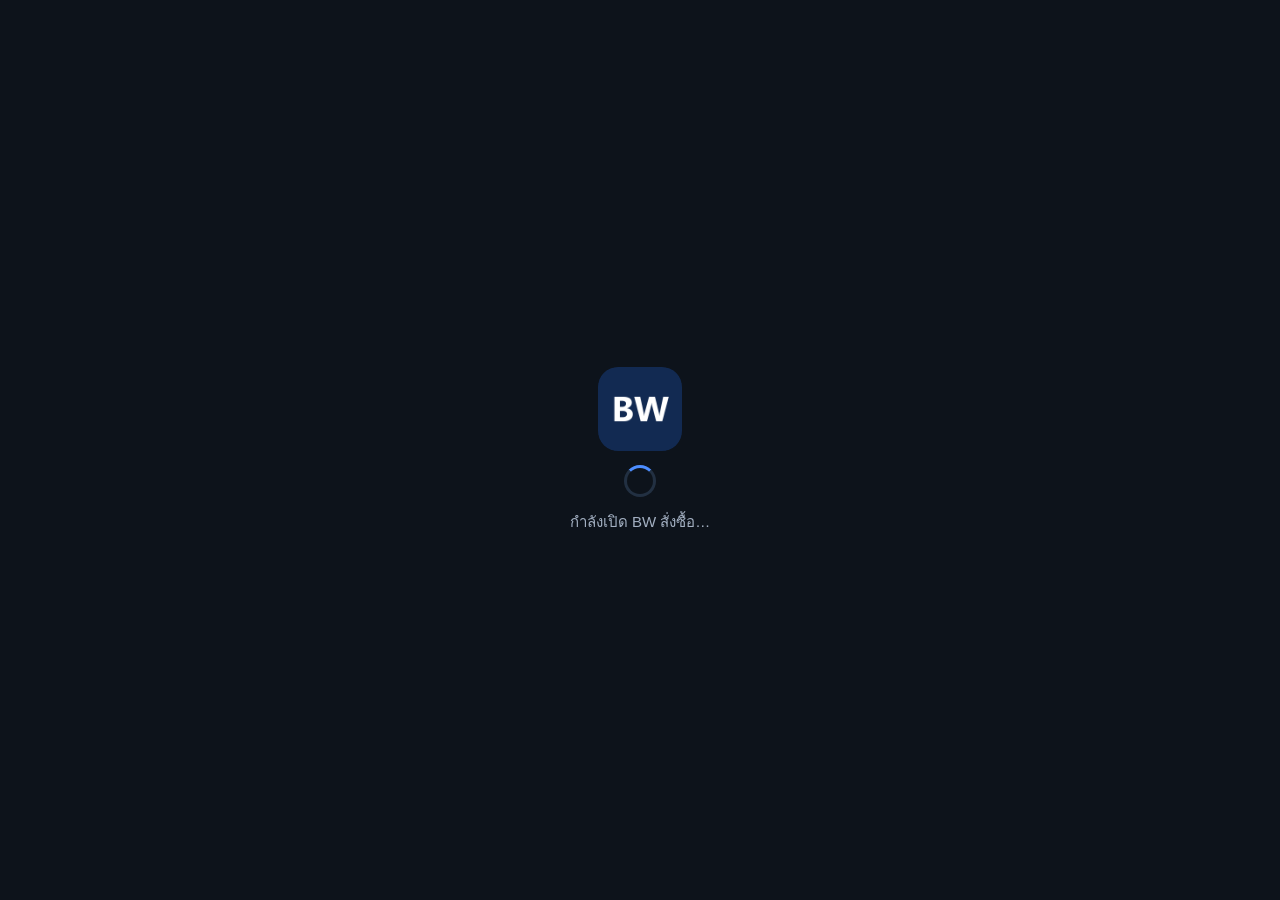
==== buyer/index.html @ 688c0dc3 "แอปมือถือ BW (PWA): BW Dashboard + BW สั่งซื้อ Co-Authored-By: Claude Opus 5.5 <noreply@anthropic.co" ====
<!doctype html>
<html lang="th">
<head>
<meta charset="utf-8">
<meta name="viewport" content="width=device-width, initial-scale=1, viewport-fit=cover">
<title>BW สั่งซื้อ</title>
<link rel="manifest" href="manifest.json">
<link rel="icon" href="../icons/bw-192.png">
<link rel="apple-touch-icon" href="../icons/apple-touch-icon.png">
<meta name="theme-color" content="#0d131b">
<meta name="apple-mobile-web-app-capable" content="yes">
<meta name="mobile-web-app-capable" content="yes">
<meta name="apple-mobile-web-app-status-bar-style" content="black-translucent">
<meta name="apple-mobile-web-app-title" content="BW สั่งซื้อ">
<link rel="stylesheet" href="../style.css">
</head>
<body data-app="buyer" data-exec="https://script.google.com/macros/s/AKfycbz_5lJUN9ZS9lodbNqP8ZYwVwFBTx_VsQAckvVoEcAFslMdAYuz4GppqUFwPTUTH50/exec">
<iframe id="f" title="BW สั่งซื้อ" allow="clipboard-write"></iframe>
<div class="cover" id="wait"><img src="../icons/bw-192.png" alt=""><div class="spin"></div><p>กำลังเปิด BW สั่งซื้อ…</p></div>
<div class="cover" id="fb"><img src="../icons/bw-192.png" alt="">
  <p>มือถือเครื่องนี้เปิดแบบในแอปไม่ได้ (ต้องล็อกอิน Google)<br>กดปุ่มด้านล่างเพื่อเปิดหน้าเต็ม — ครั้งหน้าจะเปิดแบบนี้ให้เอง</p>
  <a id="go" href="#">เปิด BW สั่งซื้อ</a></div>
<script src="../app.js"></script>
</body>
</html>
---- style.css ----
:root { --bg:#0d131b; --card:#151e29; --line:#223042; --ink:#e8eef6; --ink2:#a3b0c2; --navy:#122a52; --acc:#4c8dff; }
html, body { margin:0; height:100%; background:var(--bg); color:var(--ink); font:15px/1.5 "Sarabun","Noto Sans Thai",-apple-system,"Segoe UI",Roboto,sans-serif; }
iframe { position:fixed; inset:0; width:100%; height:100%; border:0; background:var(--bg);
  padding:env(safe-area-inset-top) env(safe-area-inset-right) 0 env(safe-area-inset-left); box-sizing:border-box; }
.cover { position:fixed; inset:0; display:flex; flex-direction:column; align-items:center; justify-content:center; gap:14px; padding:24px; text-align:center; background:var(--bg); }
.cover img { width:84px; height:84px; border-radius:20px; }
.cover p { margin:0; color:var(--ink2); max-width:320px; }
.spin { width:26px; height:26px; border:3px solid var(--line); border-top-color:var(--acc); border-radius:50%; animation:r 0.9s linear infinite; }
@keyframes r { to { transform:rotate(360deg); } }
#go { display:inline-block; padding:14px 26px; border-radius:14px; background:var(--acc); color:#fff; font-weight:700; text-decoration:none; font-size:17px; }
#fb { display:none; }
body.ready #wait, body.fallback #wait { display:none; }
body.fallback #fb { display:flex; }
body.fallback iframe { visibility:hidden; }
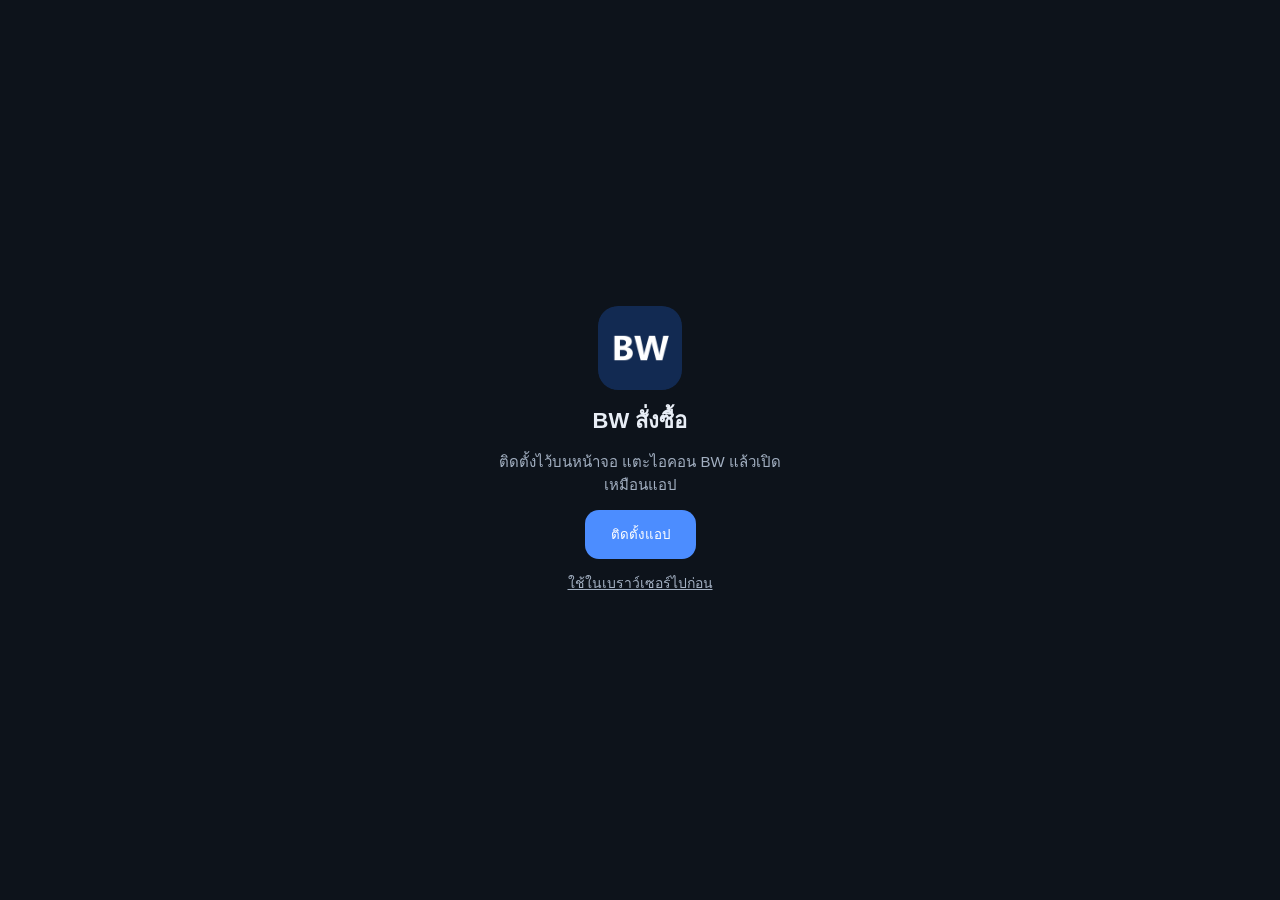
==== commit 567fc5e8: "หน้า ติดตั้งแอป เมื่อเปิดในเบราว์เซอร์ · จำการเปิดแบบเต็มเฉพาะในแอปที่ติดตั้ง · service worker ส่งต่" ====
--- a/buyer/index.html
+++ b/buyer/index.html
@@ -20,6 +20,12 @@
 <div class="cover" id="fb"><img src="../icons/bw-192.png" alt="">
   <p>มือถือเครื่องนี้เปิดแบบในแอปไม่ได้ (ต้องล็อกอิน Google)<br>กดปุ่มด้านล่างเพื่อเปิดหน้าเต็ม — ครั้งหน้าจะเปิดแบบนี้ให้เอง</p>
   <a id="go" href="#">เปิด BW สั่งซื้อ</a></div>
+<div class="cover" id="ins"><img src="../icons/bw-192.png" alt=""><h1>BW สั่งซื้อ</h1>
+  <p>ติดตั้งไว้บนหน้าจอ แตะไอคอน BW แล้วเปิดเหมือนแอป</p>
+  <button class="btn" id="inst">ติดตั้งแอป</button><div class="ok">ติดตั้งแล้ว — ปิดหน้านี้แล้วแตะไอคอน BW สั่งซื้อ บนหน้าจอ</div>
+  <div class="steps ios"><b>iPhone</b><ol><li>เปิดลิงก์นี้ใน <b>Safari</b></li><li>กดปุ่ม <b>แชร์</b> (สี่เหลี่ยมมีลูกศรขึ้น) ด้านล่าง/บนจอ</li><li>เลื่อนหา <b>เพิ่มไปยังหน้าจอโฮม</b> → กด <b>เพิ่ม</b></li></ol></div>
+  <div class="steps android"><b>Android</b><ol><li>เปิดลิงก์นี้ใน <b>Chrome</b></li><li>กด <b>⋮</b> มุมขวาบน</li><li>กด <b>ติดตั้งแอป</b> หรือ <b>เพิ่มลงหน้าจอหลัก</b> → ติดตั้ง</li></ol></div>
+  <a id="skip" href="#">ใช้ในเบราว์เซอร์ไปก่อน</a></div>
 <script src="../app.js"></script>
 </body>
 </html>
--- a/style.css
+++ b/style.css
@@ -12,3 +12,16 @@
 body.ready #wait, body.fallback #wait { display:none; }
 body.fallback #fb { display:flex; }
 body.fallback iframe { visibility:hidden; }
+/* หน้า ติดตั้งแอป (เปิดในเบราว์เซอร์) */
+#ins { display:none; }
+body.install #ins { display:flex; }
+body.install #wait, body.install iframe { display:none; }
+#ins h1 { margin:0; font-size:22px; }
+.btn { display:inline-block; border:0; padding:14px 26px; border-radius:14px; background:var(--acc); color:#fff; font:700 17px/1.2 inherit; font-family:inherit; text-decoration:none; cursor:pointer; }
+.steps { display:none; text-align:left; background:var(--card); border:1px solid var(--line); border-radius:14px; padding:14px 18px; max-width:330px; }
+.steps ol { margin:0; padding-left:20px; } .steps li { margin:6px 0; }
+body.ios .steps.ios, body.show-steps.android .steps.android { display:block; }
+body.ios #inst { display:none; }
+body.installed #inst { display:none; }
+.ok { display:none; color:#5fd38d; font-weight:700; } body.installed .ok { display:block; }
+#skip { color:var(--ink2); font-size:14px; }
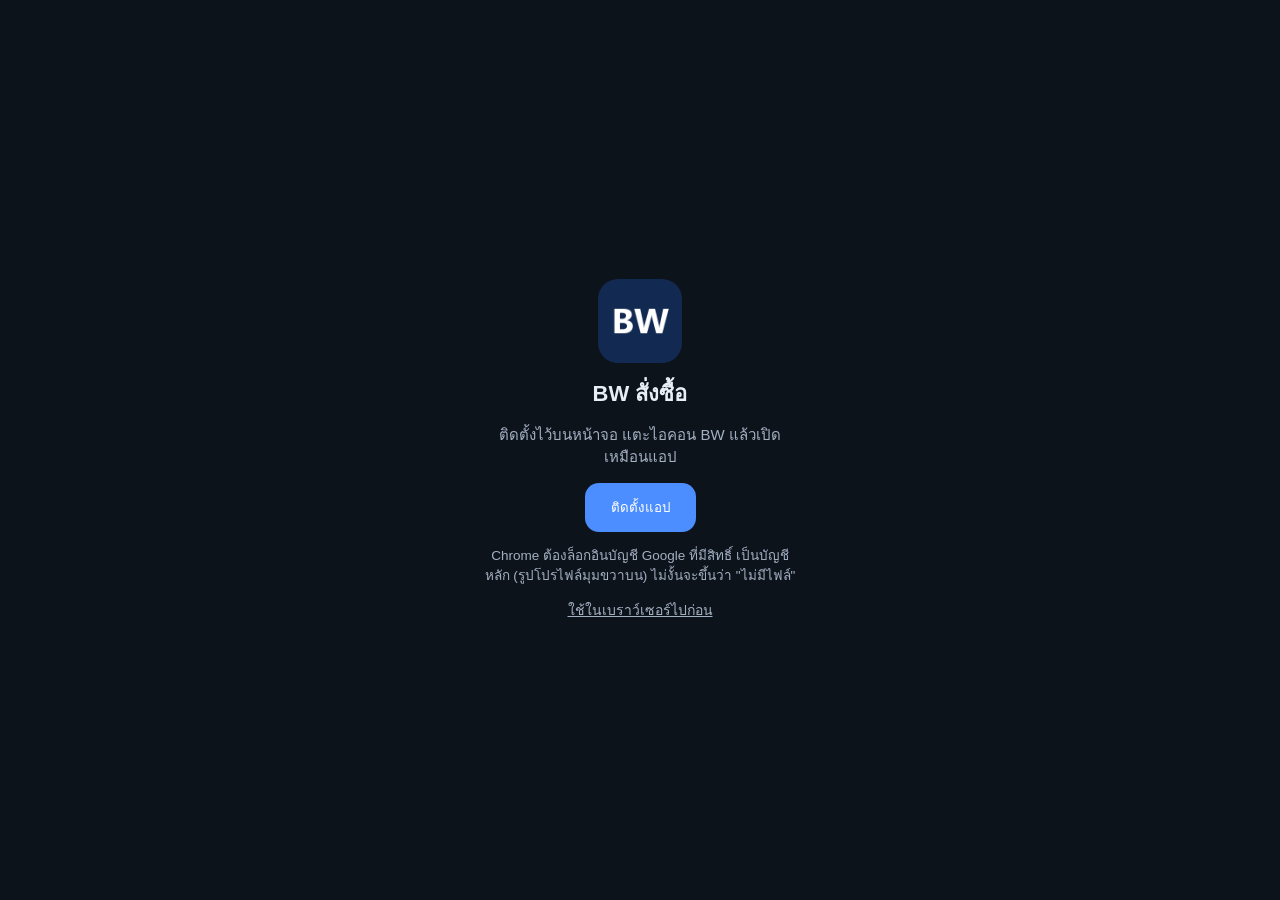
==== commit fe5019e9: "หน้าติดตั้ง: ขั้นตอนบนคอมพิวเตอร์ + เตือนบัญชีหลักของ Chrome Co-Authored-By: Claude Opus 5.5 <norepl" ====
--- a/buyer/index.html
+++ b/buyer/index.html
@@ -25,6 +25,8 @@
   <button class="btn" id="inst">ติดตั้งแอป</button><div class="ok">ติดตั้งแล้ว — ปิดหน้านี้แล้วแตะไอคอน BW สั่งซื้อ บนหน้าจอ</div>
   <div class="steps ios"><b>iPhone</b><ol><li>เปิดลิงก์นี้ใน <b>Safari</b></li><li>กดปุ่ม <b>แชร์</b> (สี่เหลี่ยมมีลูกศรขึ้น) ด้านล่าง/บนจอ</li><li>เลื่อนหา <b>เพิ่มไปยังหน้าจอโฮม</b> → กด <b>เพิ่ม</b></li></ol></div>
   <div class="steps android"><b>Android</b><ol><li>เปิดลิงก์นี้ใน <b>Chrome</b></li><li>กด <b>⋮</b> มุมขวาบน</li><li>กด <b>ติดตั้งแอป</b> หรือ <b>เพิ่มลงหน้าจอหลัก</b> → ติดตั้ง</li></ol></div>
+  <div class="steps desktop"><b>คอมพิวเตอร์ (Chrome / Edge)</b><ol><li>กดไอคอน <b>ติดตั้ง</b> (จอมีลูกศรลง) ท้ายช่องที่อยู่เว็บ</li><li>หรือ <b>⋮</b> → <b>แคสต์ บันทึก และแชร์</b> → <b>ติดตั้งหน้าเว็บเป็นแอป</b></li><li>ได้ไอคอนบนเดสก์ท็อป / Start · คลิกขวาไอคอนใน taskbar → <b>ปักหมุด</b></li></ol></div>
+  <p class="warn">Chrome ต้องล็อกอินบัญชี Google ที่มีสิทธิ์ เป็นบัญชีหลัก (รูปโปรไฟล์มุมขวาบน) ไม่งั้นจะขึ้นว่า "ไม่มีไฟล์"</p>
   <a id="skip" href="#">ใช้ในเบราว์เซอร์ไปก่อน</a></div>
 <script src="../app.js"></script>
 </body>
--- a/style.css
+++ b/style.css
@@ -20,7 +20,8 @@
 .btn { display:inline-block; border:0; padding:14px 26px; border-radius:14px; background:var(--acc); color:#fff; font:700 17px/1.2 inherit; font-family:inherit; text-decoration:none; cursor:pointer; }
 .steps { display:none; text-align:left; background:var(--card); border:1px solid var(--line); border-radius:14px; padding:14px 18px; max-width:330px; }
 .steps ol { margin:0; padding-left:20px; } .steps li { margin:6px 0; }
-body.ios .steps.ios, body.show-steps.android .steps.android { display:block; }
+body.ios .steps.ios, body.show-steps.android .steps.android, body.show-steps.desktop .steps.desktop { display:block; }
+.warn { display:none; color:#f5b04c; font-size:13.5px; max-width:330px; } body.desktop .warn { display:block; }
 body.ios #inst { display:none; }
 body.installed #inst { display:none; }
 .ok { display:none; color:#5fd38d; font-weight:700; } body.installed .ok { display:block; }
